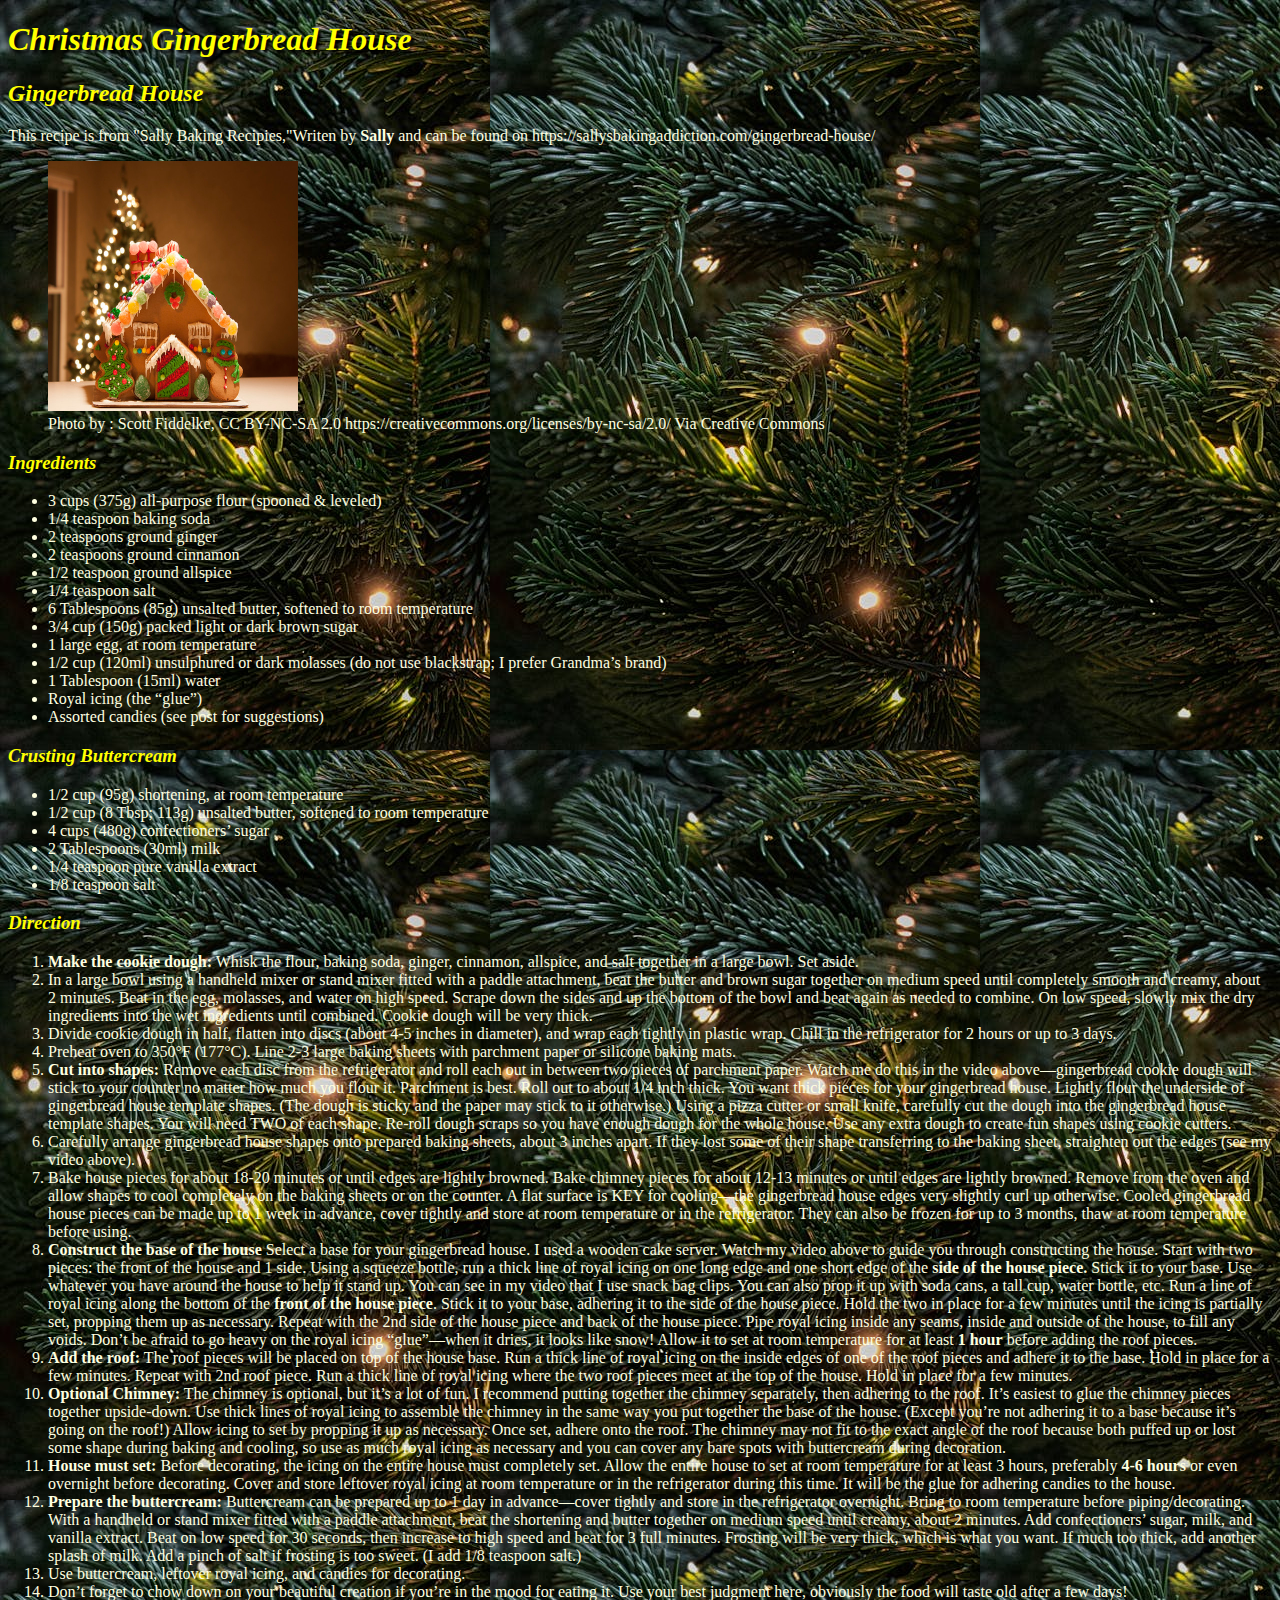
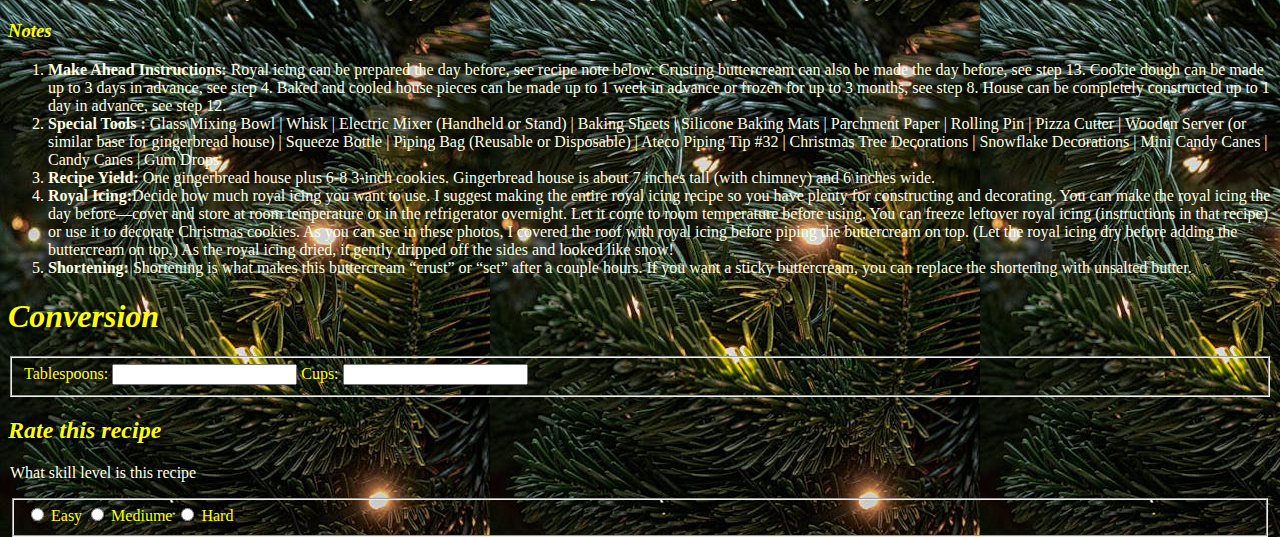
==== html/GingerBread_index.html @ bcf8abc5 "Update GingerBread_index.html" ====
<!DOCTYPE html>
<html lang="en">
  <head>
    <meta charset="utf-8">
    <meta name="author" content="Luis Gama">
    <title>Luis Gingerbread House</title>
    <link href="../css/style.css" rel="stylesheet" type="text/css">
  </head>
  <body id="ginger-bread-recipe">

  <h1> Christmas Gingerbread House</h1>  
  
  <h2>Gingerbread House</h2>
  
  <p>This recipe is from "Sally Baking Recipies,"Writen by <strong> Sally </strong> and can be found on https://sallysbakingaddiction.com/gingerbread-house/</p>
  
  <figure>
  <img src="../images/GingerBread_GingerBread_House_2.jpg" style= "width:250px;height:250px;"
    alt= "Picture of a Gingerbread House">
    <figcaption>Photo by : Scott Fiddelke, CC BY-NC-SA 2.0 https://creativecommons.org/licenses/by-nc-sa/2.0/ Via Creative Commons</figcaption>
  </figure>

  <h3>Ingredients</h3>

  <ul>
    <li>3 cups (375g) all-purpose flour (spooned & leveled)</li>
    <li> 1/4 teaspoon baking soda</li>
    <li>2 teaspoons ground ginger</li>
    <li>2 teaspoons ground cinnamon</li>
    <li>1/2 teaspoon ground allspice</li>
    <li>1/4 teaspoon salt</li>
    <li>6 Tablespoons (85g) unsalted butter, softened to room temperature</li>
    <li>3/4 cup (150g) packed light or dark brown sugar</li>
    <li>1 large egg, at room temperature</li>
    <li>1/2 cup (120ml) unsulphured or dark molasses (do not use blackstrap; I prefer Grandma’s brand)</li>
    <li>1 Tablespoon (15ml) water</li>
    <li>Royal icing (the “glue”)</li>
    <li>Assorted candies (see post for suggestions)</li>
  </ul>

  <h3> Crusting Buttercream</h3>

  <ul>
    <li>1/2 cup (95g) shortening, at room temperature</li>
    <li>1/2 cup (8 Tbsp; 113g) unsalted butter, softened to room temperature</li>
    <li>4 cups (480g) confectioners’ sugar</li>
    <li>2 Tablespoons (30ml) milk</li>
    <li>1/4 teaspoon pure vanilla extract</li>
    <li>1/8 teaspoon salt</li>
  </ul>

  <h3>Direction</h3>

  <ol>
    <li> <strong>Make the cookie dough:</strong> Whisk the flour, baking soda, ginger, cinnamon, allspice, and salt together in a large bowl. Set aside. </li>

    <li>  In a large bowl using a handheld mixer or stand mixer fitted with a paddle attachment, beat the butter and brown sugar together on medium speed until completely smooth and creamy, about 2 minutes. Beat in the egg, molasses, and water on high speed. Scrape down the sides and up the bottom of the bowl and beat again as needed to combine. On low speed, slowly mix the dry ingredients into the wet ingredients until combined. Cookie dough will be very thick.</li>
    <li>  Divide cookie dough in half, flatten into discs (about 4-5 inches in diameter), and wrap each tightly in plastic wrap. Chill in the refrigerator for 2 hours or up to 3 days.</li>
    <li>  Preheat oven to 350°F (177°C). Line 2-3 large baking sheets with parchment paper or silicone baking mats.</li>
    <li> <strong>Cut into shapes:</strong> Remove each disc from the refrigerator and roll each out in between two pieces of parchment paper. Watch me do this in the video above—gingerbread cookie dough will stick to your counter no matter how much you flour it. Parchment is best. Roll out to about 1/4 inch thick. You want thick pieces for your gingerbread house. Lightly flour the underside of gingerbread house template shapes. (The dough is sticky and the paper may stick to it otherwise.) Using a pizza cutter or small knife, carefully cut the dough into the gingerbread house template shapes. You will need TWO of each shape. Re-roll dough scraps so you have enough dough for the whole house. Use any extra dough to create fun shapes using cookie cutters.</li>
    <li>Carefully arrange gingerbread house shapes onto prepared baking sheets, about 3 inches apart. If they lost some of their shape transferring to the baking sheet, straighten out the edges (see my video above).</li>
    <li>Bake house pieces for about 18-20 minutes or until edges are lightly browned. Bake chimney pieces for about 12-13 minutes or until edges are lightly browned. Remove from the oven and allow shapes to cool completely on the baking sheets or on the counter. A flat surface is KEY for cooling—the gingerbread house edges very slightly curl up otherwise. Cooled gingerbread house pieces can be made up to 1 week in advance, cover tightly and store at room temperature or in the refrigerator. They can also be frozen for up to 3 months, thaw at room temperature before using.</li>
    <li> <strong>Construct the base of the house</strong> Select a base for your gingerbread house. I used a wooden cake server. Watch my video above to guide you through constructing the house. Start with two pieces: the front of the house and 1 side. Using a squeeze bottle, run a thick line of royal icing on one long edge and one short edge of the <strong> side of the house piece. </strong> Stick it to your base. Use whatever you have around the house to help it stand up. You can see in my video that I use snack bag clips. You can also prop it up with soda cans, a tall cup, water bottle, etc. Run a line of royal icing along the bottom of the <strong>front of the house piece</strong>. Stick it to your base, adhering it to the side of the house piece. Hold the two in place for a few minutes until the icing is partially set, propping them up as necessary. Repeat with the 2nd side of the house piece and back of the house piece. Pipe royal icing inside any seams, inside and outside of the house, to fill any voids. Don’t be afraid to go heavy on the royal icing “glue”—when it dries, it looks like snow! Allow it to set at room temperature for at least <strong>1 hour</strong> before adding the roof pieces.</li>
    <li> <strong>Add the roof:</strong> The roof pieces will be placed on top of the house base. Run a thick line of royal icing on the inside edges of one of the roof pieces and adhere it to the base. Hold in place for a few minutes. Repeat with 2nd roof piece. Run a thick line of royal icing where the two roof pieces meet at the top of the house. Hold in place for a few minutes.</li>
    <li> <strong>Optional Chimney:</strong> The chimney is optional, but it’s a lot of fun. I recommend putting together the chimney separately, then adhering to the roof. It’s easiest to glue the chimney pieces together upside-down. Use thick lines of royal icing to assemble the chimney in the same way you put together the base of the house. (Except you’re not adhering it to a base because it’s going on the roof!) Allow icing to set by propping it up as necessary. Once set, adhere onto the roof. The chimney may not fit to the exact angle of the roof because both puffed up or lost some shape during baking and cooling, so use as much royal icing as necessary and you can cover any bare spots with buttercream during decoration.</li>
    <li> <strong>House must set:</strong> Before decorating, the icing on the entire house must completely set. Allow the entire house to set at room temperature for at least 3 hours, preferably <strong>4-6 hours</strong> or even overnight before decorating. Cover and store leftover royal icing at room temperature or in the refrigerator during this time. It will be the glue for adhering candies to the house.</li>
    <li> <strong>Prepare the buttercream:</strong> Buttercream can be prepared up to 1 day in advance—cover tightly and store in the refrigerator overnight. Bring to room temperature before piping/decorating. With a handheld or stand mixer fitted with a paddle attachment, beat the shortening and butter together on medium speed until creamy, about 2 minutes. Add confectioners’ sugar, milk, and vanilla extract. Beat on low speed for 30 seconds, then increase to high speed and beat for 3 full minutes. Frosting will be very thick, which is what you want. If much too thick, add another splash of milk. Add a pinch of salt if frosting is too sweet. (I add 1/8 teaspoon salt.)</li>
    <li>Use buttercream, leftover royal icing, and candies for decorating.</li>
    <li>Don’t forget to chow down on your beautiful creation if you’re in the mood for eating it. Use your best judgment here, obviously the food will taste old after a few days!</li>
  </ol>

  <h3> Notes</h3>
  <ol> 
    <li><strong>Make Ahead Instructions:</strong> Royal icing can be prepared the day before, see recipe note below. Crusting buttercream can also be made the day before, see step 13. Cookie dough can be made up to 3 days in advance, see step 4. Baked and cooled house pieces can be made up to 1 week in advance or frozen for up to 3 months, see step 8. House can be completely constructed up to 1 day in advance, see step 12.</li>
  <li> <strong>Special Tools :</strong> Glass Mixing Bowl | Whisk | Electric Mixer (Handheld or Stand) | Baking Sheets | Silicone Baking Mats | Parchment Paper | Rolling Pin | Pizza Cutter | Wooden Server (or similar base for gingerbread house) | Squeeze Bottle | Piping Bag (Reusable or Disposable) | Ateco Piping Tip #32 | Christmas Tree Decorations | Snowflake Decorations | Mini Candy Canes | Candy Canes | Gum Drops</li>
    <li> <strong>Recipe Yield:</strong> One gingerbread house plus 6-8 3-inch cookies. Gingerbread house is about 7 inches tall (with chimney) and 6 inches wide.</li>
    <li> <strong>Royal Icing:</strong>Decide how much royal icing you want to use. I suggest making the entire royal icing recipe so you have plenty for constructing and decorating. You can make the royal icing the day before—cover and store at room temperature or in the refrigerator overnight. Let it come to room temperature before using. You can freeze leftover royal icing (instructions in that recipe) or use it to decorate Christmas cookies. As you can see in these photos, I covered the roof with royal icing before piping the buttercream on top. (Let the royal icing dry before adding the buttercream on top.) As the royal icing dried, it gently dripped off the sides and looked like snow!</li>
    <li> <strong>Shortening:</strong> Shortening is what makes this buttercream “crust” or “set” after a couple hours. If you want a sticky buttercream, you can replace the shortening with unsalted butter.</li>
  </ol>
  </body>


  <h1>Conversion</h1>
  <fieldset>
    <label for="tablespoons"> Tablespoons:</label>
    <input type="number" id="tablespoons" name="tablespoons"> 
    <label for="cups"> Cups:</label>
    <input type="number" id="cups" name="cups">
  </fieldset>



<h2> Rate this recipe</h2>
<legend>
  <p>What skill level is this recipe</p>
    <fieldset>
      <input type="radio" id="Easy" name="skill" value="Easy">
      <label for="Easy">Easy</label>
      <input type="radio" id="Mediume" name="skill" value="Mediume">
      <label for="Mediume">Mediume</label>
      <input type="radio" id="Hard" name="skill" value="Hard">
      <label for="Hard">Hard</label>
  </fieldset>
</legend>


  
</html>
---- css/style.css ----
html {
  height: 100%;
  width: 100%;
}

body#pho-recipe, body#index-page {
  font-family: "Roboto", sans-serif;
  font-optical-sizing: auto;
  font-size: 18px;
  /* 
  This image is from Pixabay and was published under the 
  Creative Commons CC0 1.0 Universal Public Domain Dedication license 
  https://web.archive.org/web/20161229043156/https://pixabay.com/en/service/terms/
  */
  background-image: url('../images/paper-pattern-black-background.jpg');
  background-attachment: fixed;
}

#pho-recipe h1, #index-page h1, #pho-recipe h2, #index-page h2, #pho-recipe h3, #index-page h3, #pho-recipe h4, #index-page h4 {
  color: #556b2f;
  font-family: "Fredoka", sans-serif;
}

#pho-recipe h1, #index-page h1 {
  font-weight: 500;
  font-style: normal;
  font-size: 3rem;
}

#pho-recipe a, #index-page a {
  color: #d2691e;
  text-decoration: none;
}

#pho-recipe a:hover, #index-page a:hover {
  color: #a0522d;
}

/* Home page */
.thumbnail {
  width: 100%;
  max-width: 600px;
  height: 400px;
  background-size: cover;
  background-position: center;
  border-radius: 0.4rem;
}

.thumbnail#pho-thumbnail {
  background-image: url('../images/pho-recipe-image.jpg');
}

.thumbnail#paella-thumbnail {
  background-image: url('../images/Homemade_Paella_with_lots_of_seafood.jpg');
}

.thumbnail#ginger-bread-thumbnail {
  background-image: url('../images/GingerBread_GingerBread_House_2.jpg');
}

@media only screen and (max-width: 500px) {
  .thumbnail {
    height: 250px;
  }
}

#index-page .container {
  max-width: 700px;
}

.container {
  max-width: 1024px;
  margin: 4rem auto 4rem;
  background-color: #fff;
  padding: 1rem 3rem 0;
  border-top-right-radius: 1rem;
  border-top-left-radius: 1rem;
  box-sizing: border-box;
  border: 6px solid #000;
}

.container input{
  padding: 0.5rem;
  border-radius: 0.4rem;
  border: 1px solid #aaa;
}

.rate-recipe {
  margin-top: 3rem;
}

.rate-recipe fieldset {
  border: 1px solid #d7d7d7;
  border-radius: 0.4rem;
}

.container fieldset label {
  color: #666;
}

.recipe-image {
  margin: 0;
}

.recipe-image img {
  width: 100%;
  height: auto;
  display: block;
  border-top-left-radius: 0.3rem;
  border-top-right-radius: 0.3rem;
}

.recipe-image figcaption {
  color: #a4a4a4;
  font-size: 14px;
  background-color: #f4f4f4;
  padding: 0.5rem;
  border-bottom-left-radius: 0.3rem;
  border-bottom-right-radius: 0.3rem;
}

#pho-recipe li {
  margin-bottom: 0.5rem;
}

#pho-recipe .checkmark li {
  list-style: none;
  position: relative;
}

#pho-recipe .checkmark li::before {
  /* 
  Found this checkmark list style online, looks cool 
  https://sharkcoder.com/blocks/list
  */
  content: ""; 
  position: absolute; 
  left: -18px; 
  top: 5px; 
  width: 3px;
  height: 6px;
  border: solid #8fbc8f;
  border-width: 0 2px 2px 0;
  transform: rotate(45deg);
}

#pho-recipe ol li {
  margin-bottom: 1rem;;
}

#pho-recipe ol li::marker {
  color: #aaa;
  font-weight: bold;
}

#pho-recipe footer, #index-page footer {
  margin-top: 5rem;
}

#pho-recipe footer span, #index-page footer span {
  float: right;
}

@media only screen and (max-width: 728px) {
  body#pho-recipe, body#index-page {
    font-size: 16px;
  }
  .container {
    padding: 1rem;
    padding-bottom: 0;
  }
  #pho-recipe h1, #index-page h1 {
    font-size: 2rem;
  }
  #pho-recipe ul, #pho-recipe ol {
    padding: 22px;
  }
  #pho-recipe footer, #index-page footer {
    margin-top: 2rem;
  }
  #pho-recipe footer span, #index-page footer span {
    float: none;
    display: block;
  }
}

body#ginger-bread-recipe {
  background: Drak green;
  background-image: url('../images/GingerBread_Christmas tree background.jpeg');
  color:Yellow;
  Font-family: "times new roman", times, serif;
  /*font-weight:bold, */
}

#ginger-bread-recipe h1, #ginger-bread-recipe h2, #ginger-bread-recipe h3 {
  font-family: "times new roman", times, serif;
  color: yellow;
  text-shadow: 3px 3px 3px Black;
  font-style: oblique; 
  /*font-size:30px; */
}

#ginger-bread-recipe p {
  color:lightyellow;
}
#ginger-bread-recipe li, #ginger-bread-recipe a {
  color:lightyellow;
}
#ginger-bread-recipe figcaption {
  color:lightyellow;
}
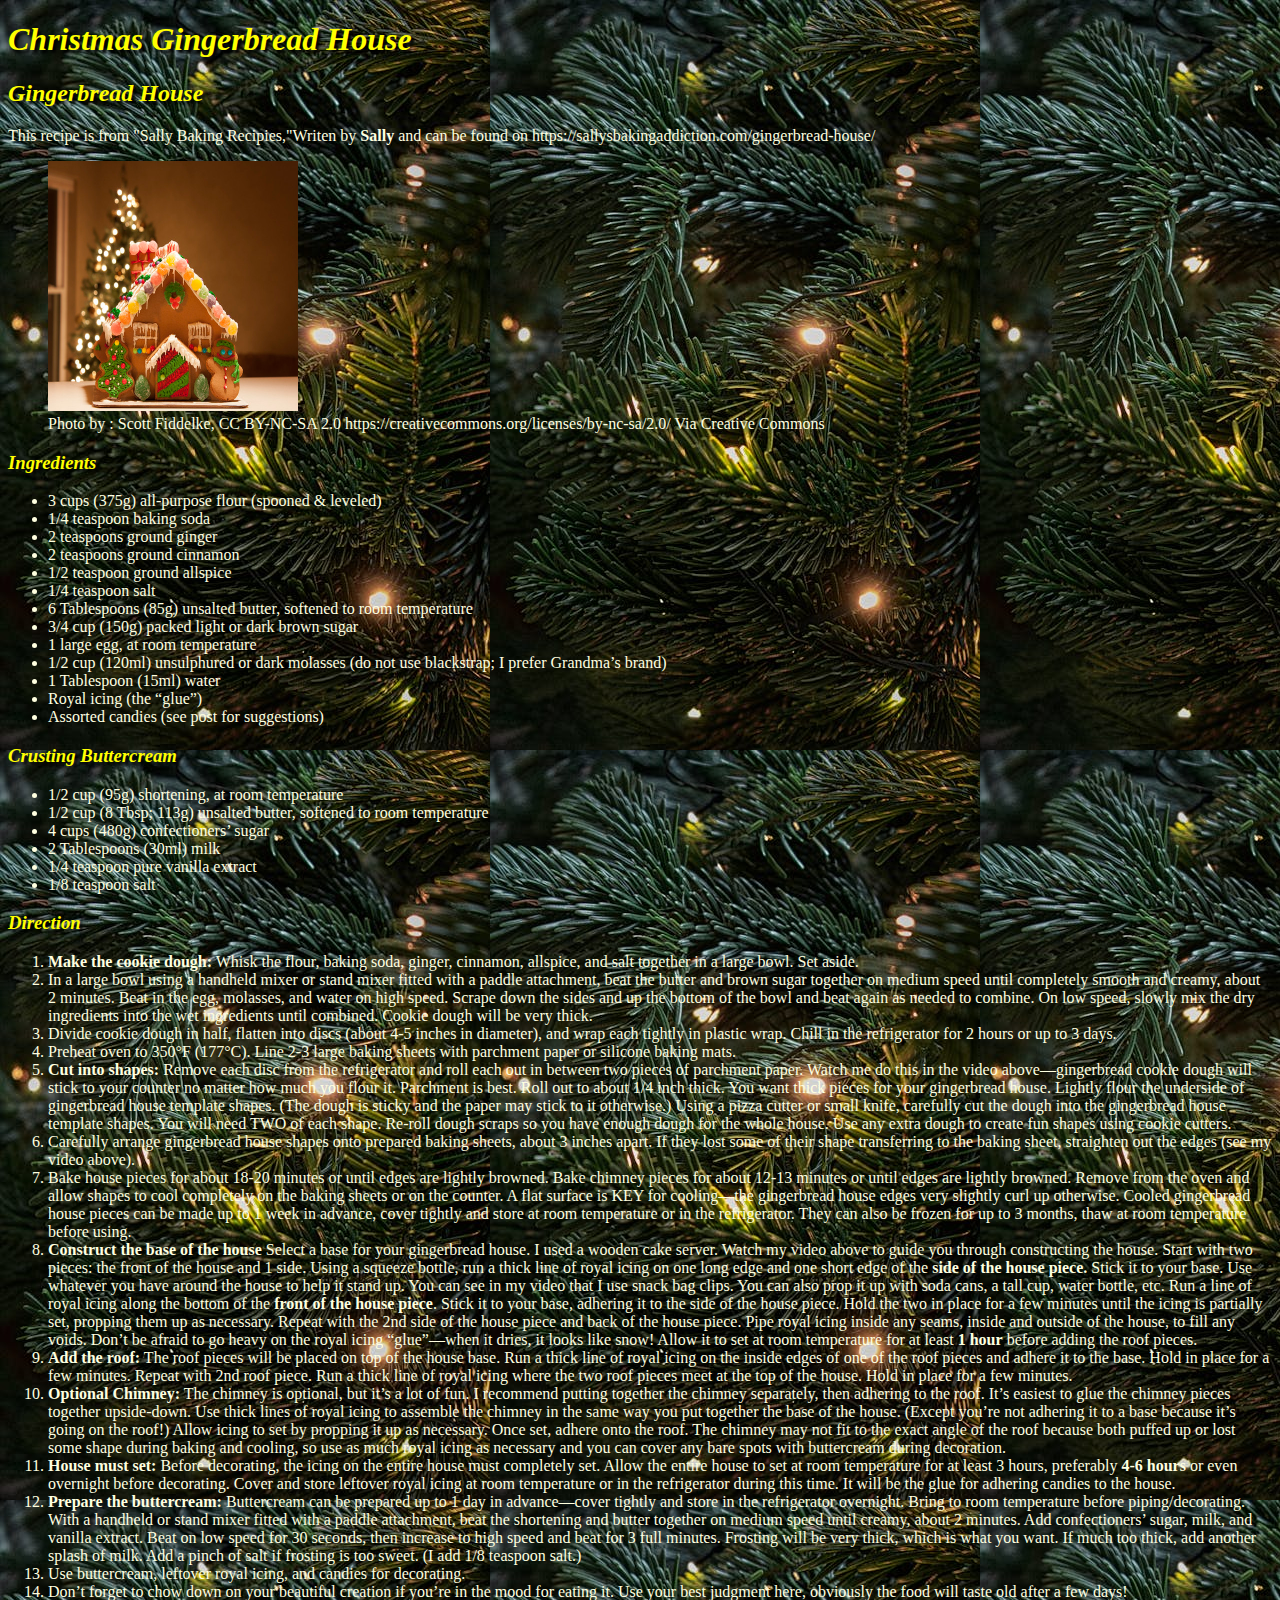
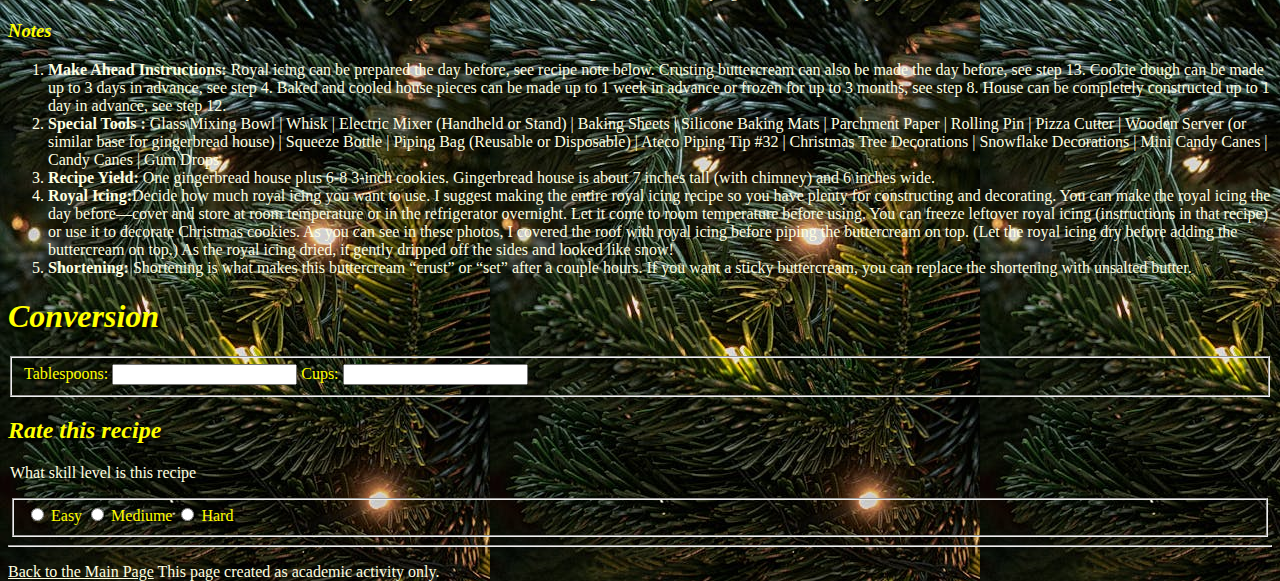
==== commit fd3f4c40: "Update GingerBread_index.html" ====
--- a/html/GingerBread_index.html
+++ b/html/GingerBread_index.html
@@ -96,13 +96,20 @@
     <fieldset>
       <input type="radio" id="Easy" name="skill" value="Easy">
       <label for="Easy">Easy</label>
-      <input type="radio" id="Mediume" name="skill" value="Mediume">
+      <input type="radio" id="Medium" name="skill" value="Medium">
       <label for="Mediume">Mediume</label>
       <input type="radio" id="Hard" name="skill" value="Hard">
       <label for="Hard">Hard</label>
   </fieldset>
 </legend>
 
+ <footer>
+    <hr>
+    <p>
+      <a href="../index.html">Back to the Main Page</a>  
+      <span>This page created as academic activity only.</span>
+    </p>
+  </footer>
 
   
 </html>
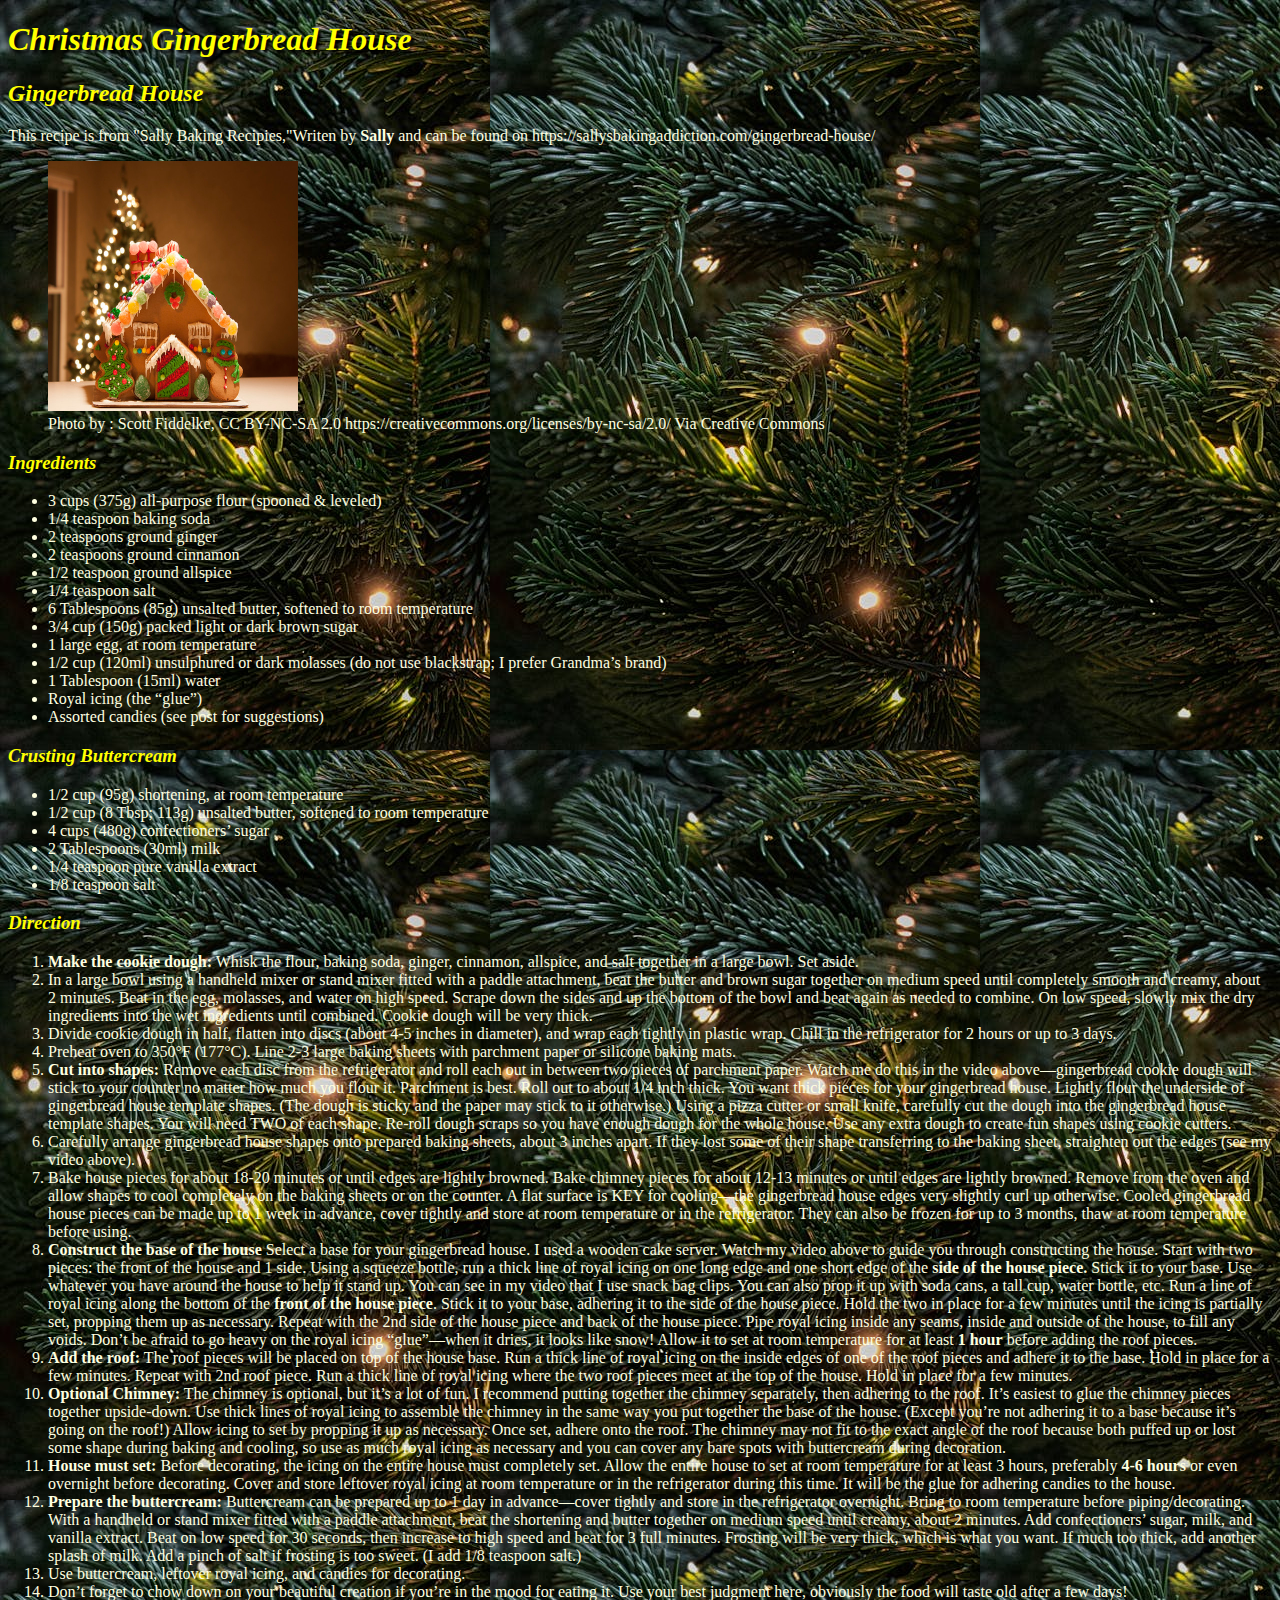
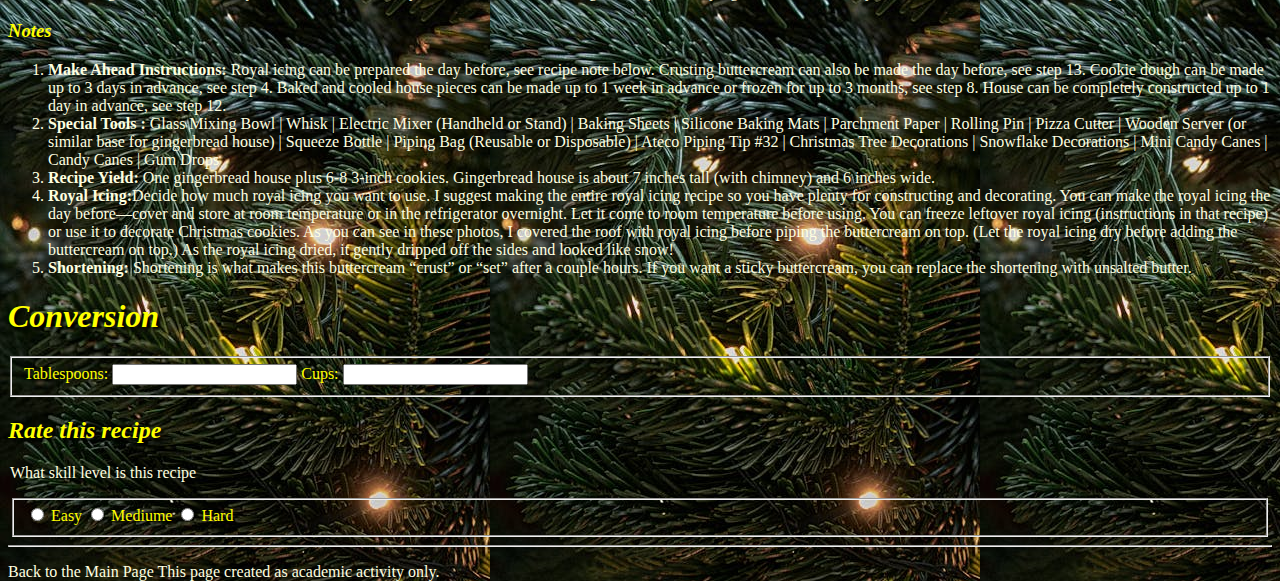
==== commit 6ecab003: "Update GingerBread_index.html" ====
--- a/html/GingerBread_index.html
+++ b/html/GingerBread_index.html
@@ -106,7 +106,7 @@
  <footer>
     <hr>
     <p>
-      <a href="../index.html">Back to the Main Page</a>  
+      <a /n/nhref="../index.html">Back to the Main Page</a>  
       <span>This page created as academic activity only.</span>
     </p>
   </footer>
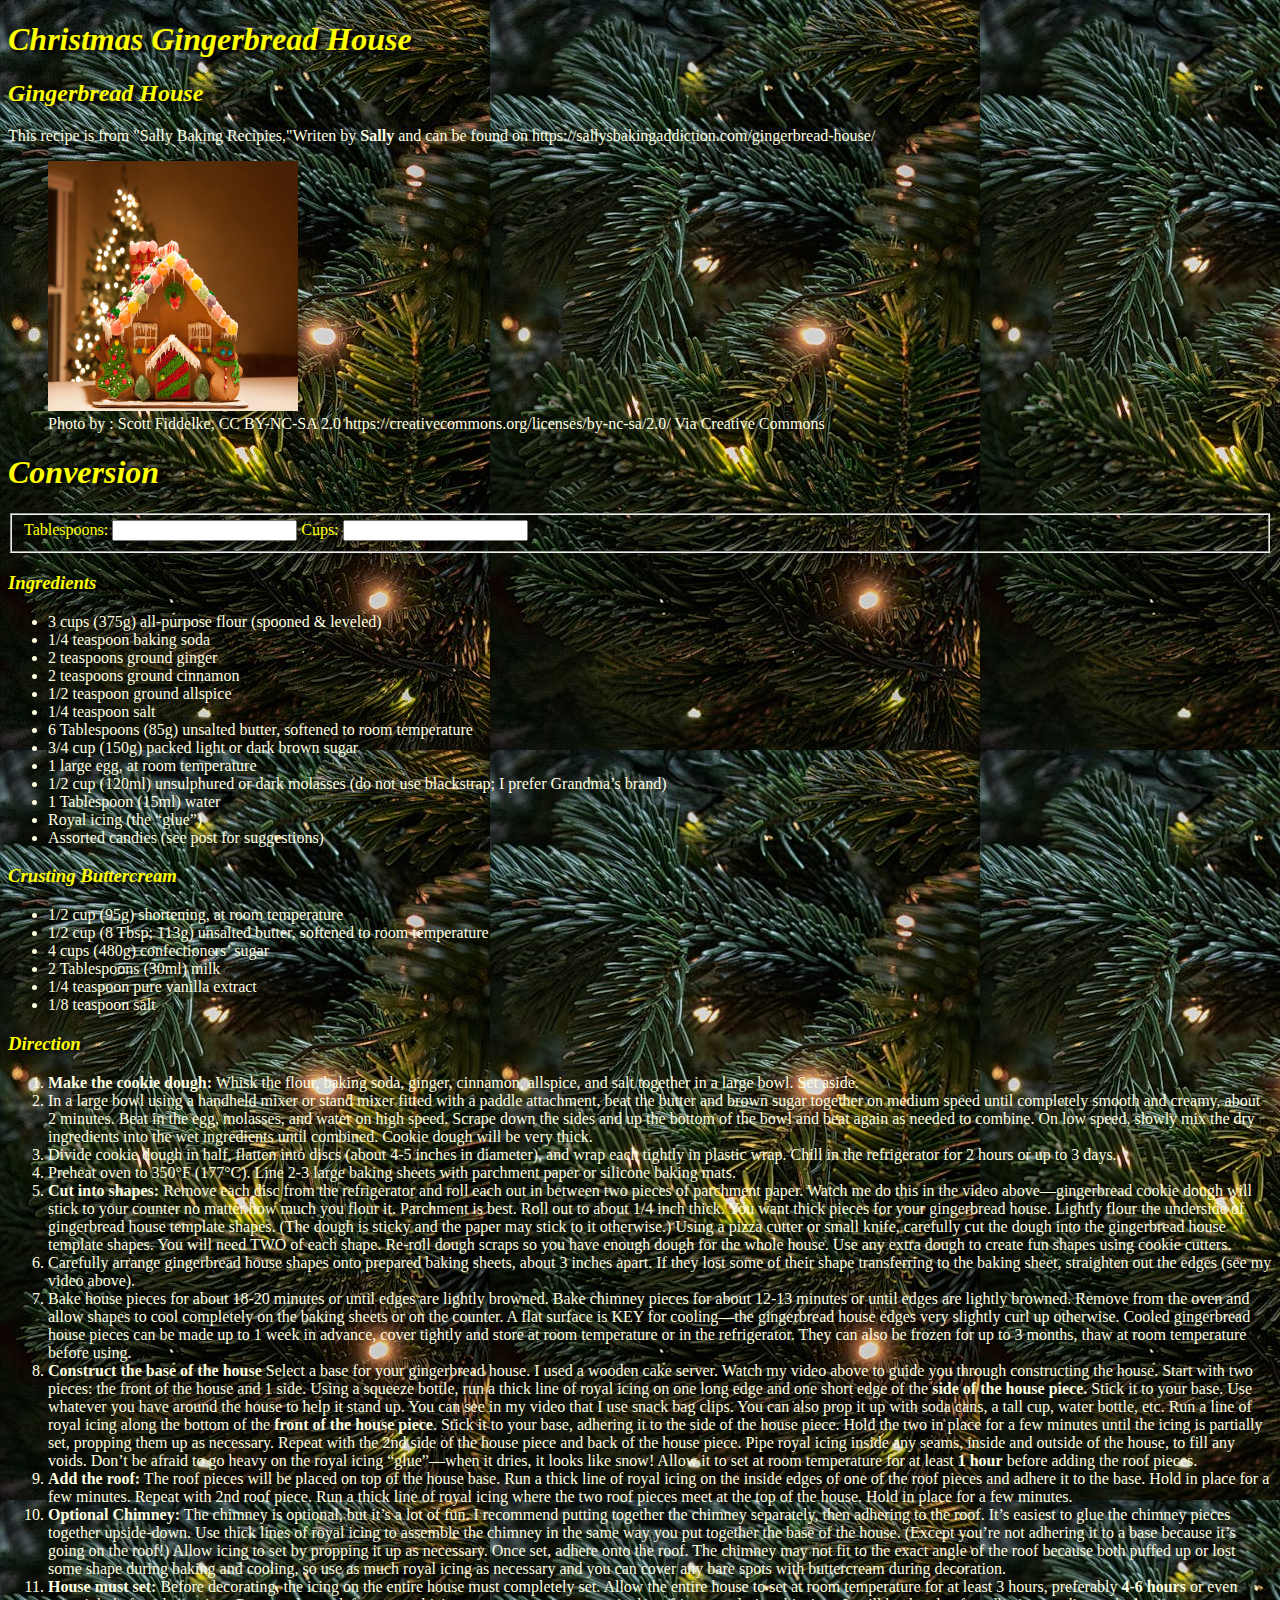
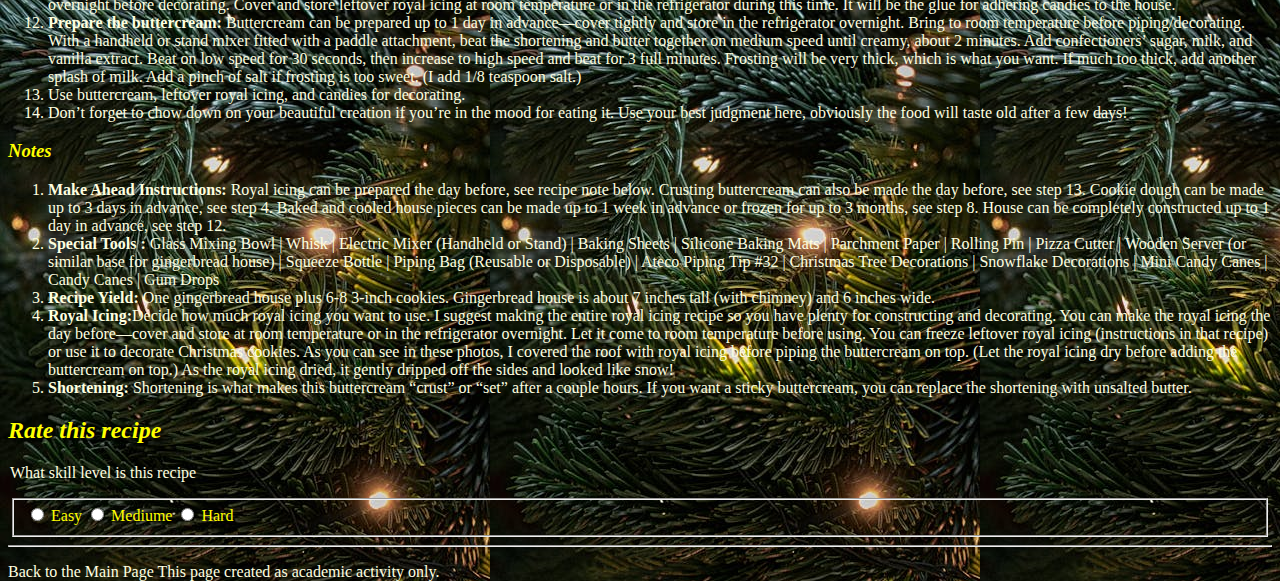
==== commit 626d5c8d: "Update GingerBread_index.html" ====
--- a/html/GingerBread_index.html
+++ b/html/GingerBread_index.html
@@ -20,6 +20,15 @@
     <figcaption>Photo by : Scott Fiddelke, CC BY-NC-SA 2.0 https://creativecommons.org/licenses/by-nc-sa/2.0/ Via Creative Commons</figcaption>
   </figure>
 
+    
+  <h1>Conversion</h1>
+  <fieldset>
+    <label for="tablespoons"> Tablespoons:</label>
+    <input type="number" id="tablespoons" name="tablespoons"> 
+    <label for="cups"> Cups:</label>
+    <input type="number" id="cups" name="cups">
+  </fieldset>
+    
   <h3>Ingredients</h3>
 
   <ul>
@@ -80,16 +89,6 @@
   </body>
 
 
-  <h1>Conversion</h1>
-  <fieldset>
-    <label for="tablespoons"> Tablespoons:</label>
-    <input type="number" id="tablespoons" name="tablespoons"> 
-    <label for="cups"> Cups:</label>
-    <input type="number" id="cups" name="cups">
-  </fieldset>
-
-
-
 <h2> Rate this recipe</h2>
 <legend>
   <p>What skill level is this recipe</p>
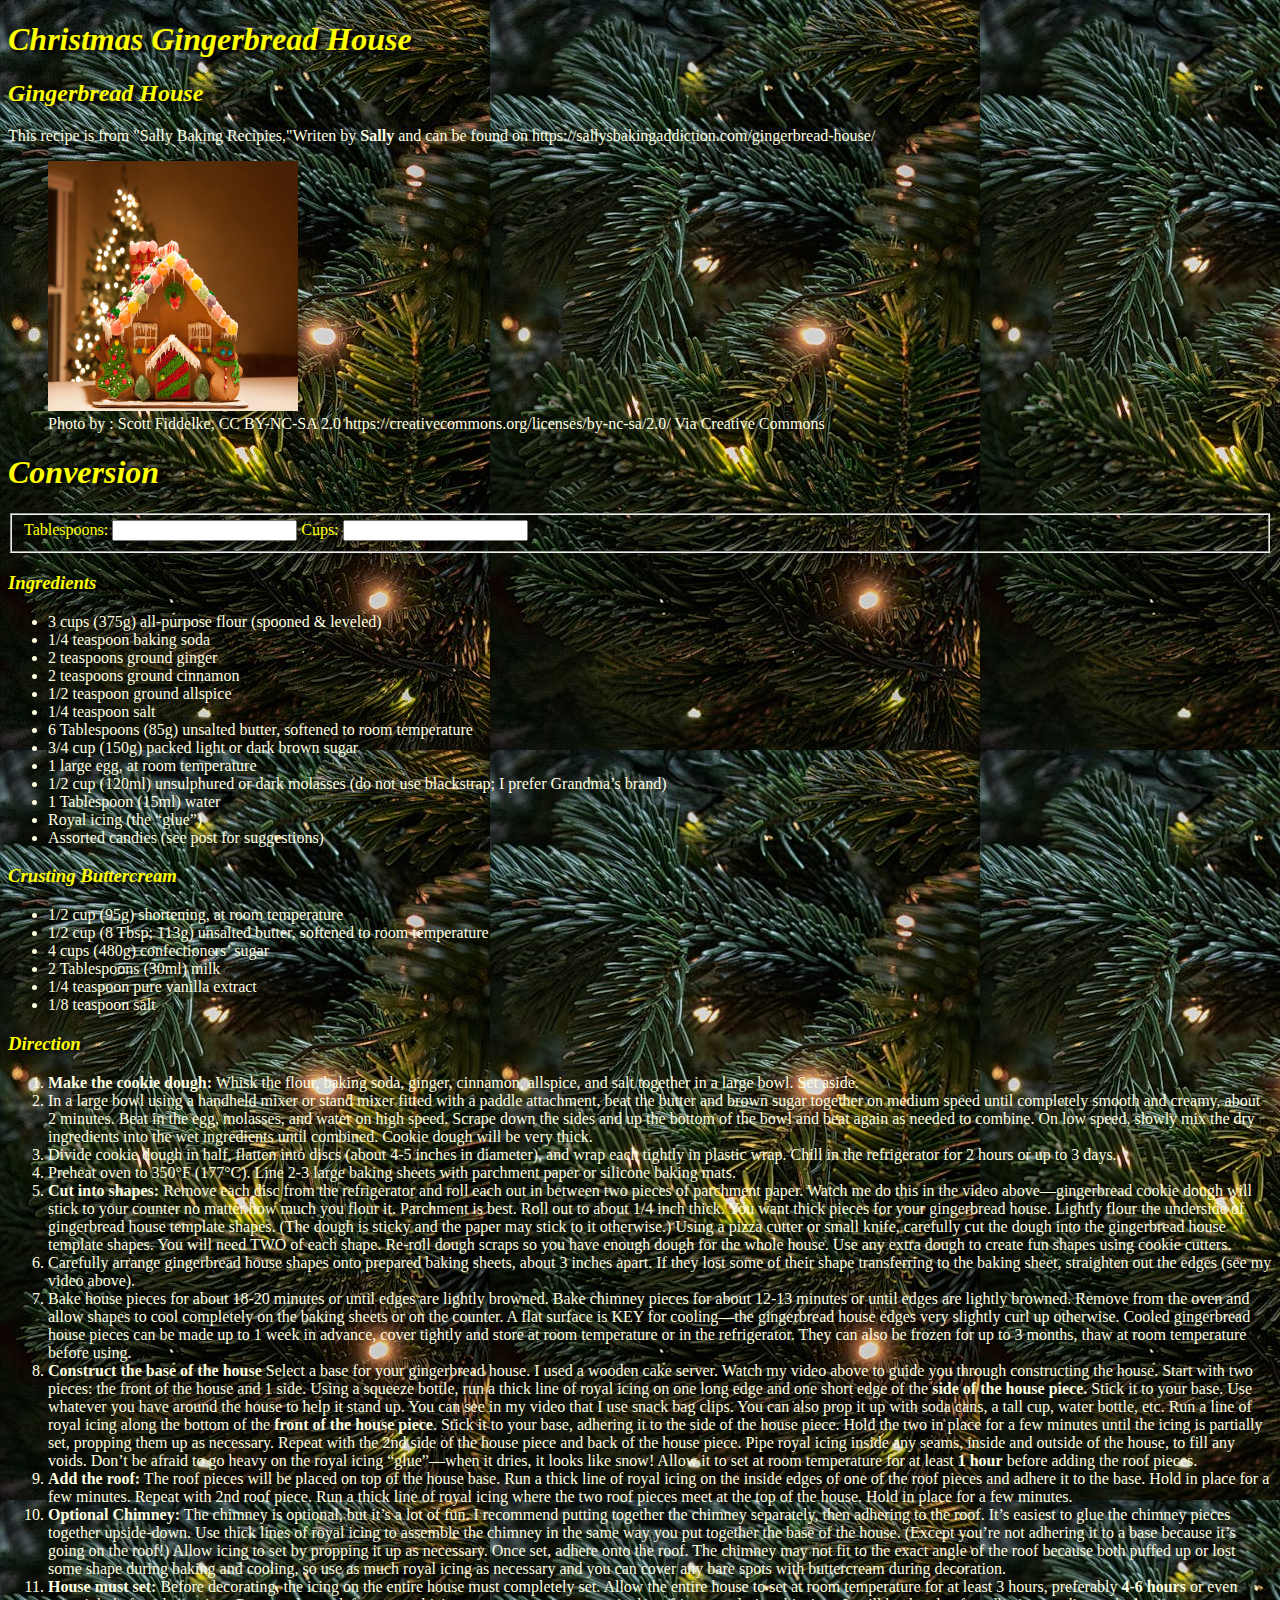
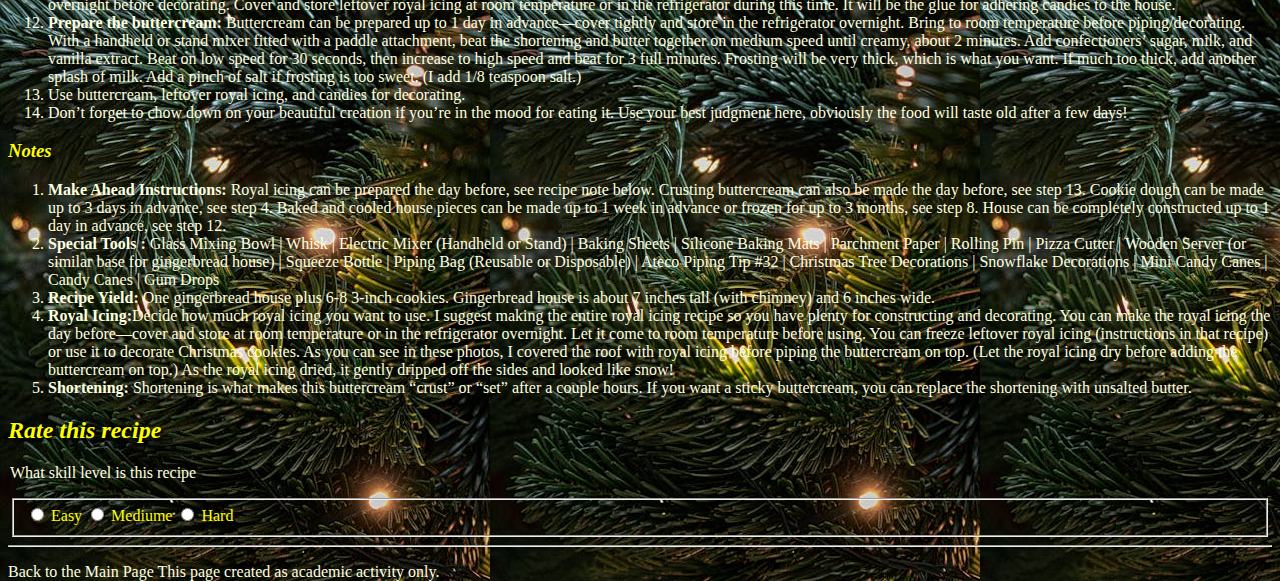
==== commit 644b0e89: "Update GingerBread_index.html" ====
--- a/html/GingerBread_index.html
+++ b/html/GingerBread_index.html
@@ -105,7 +105,7 @@
  <footer>
     <hr>
     <p>
-      <a /n/nhref="../index.html">Back to the Main Page</a>  
+      <a\n href="../index.html">Back to the Main Page</a>  
       <span>This page created as academic activity only.</span>
     </p>
   </footer>
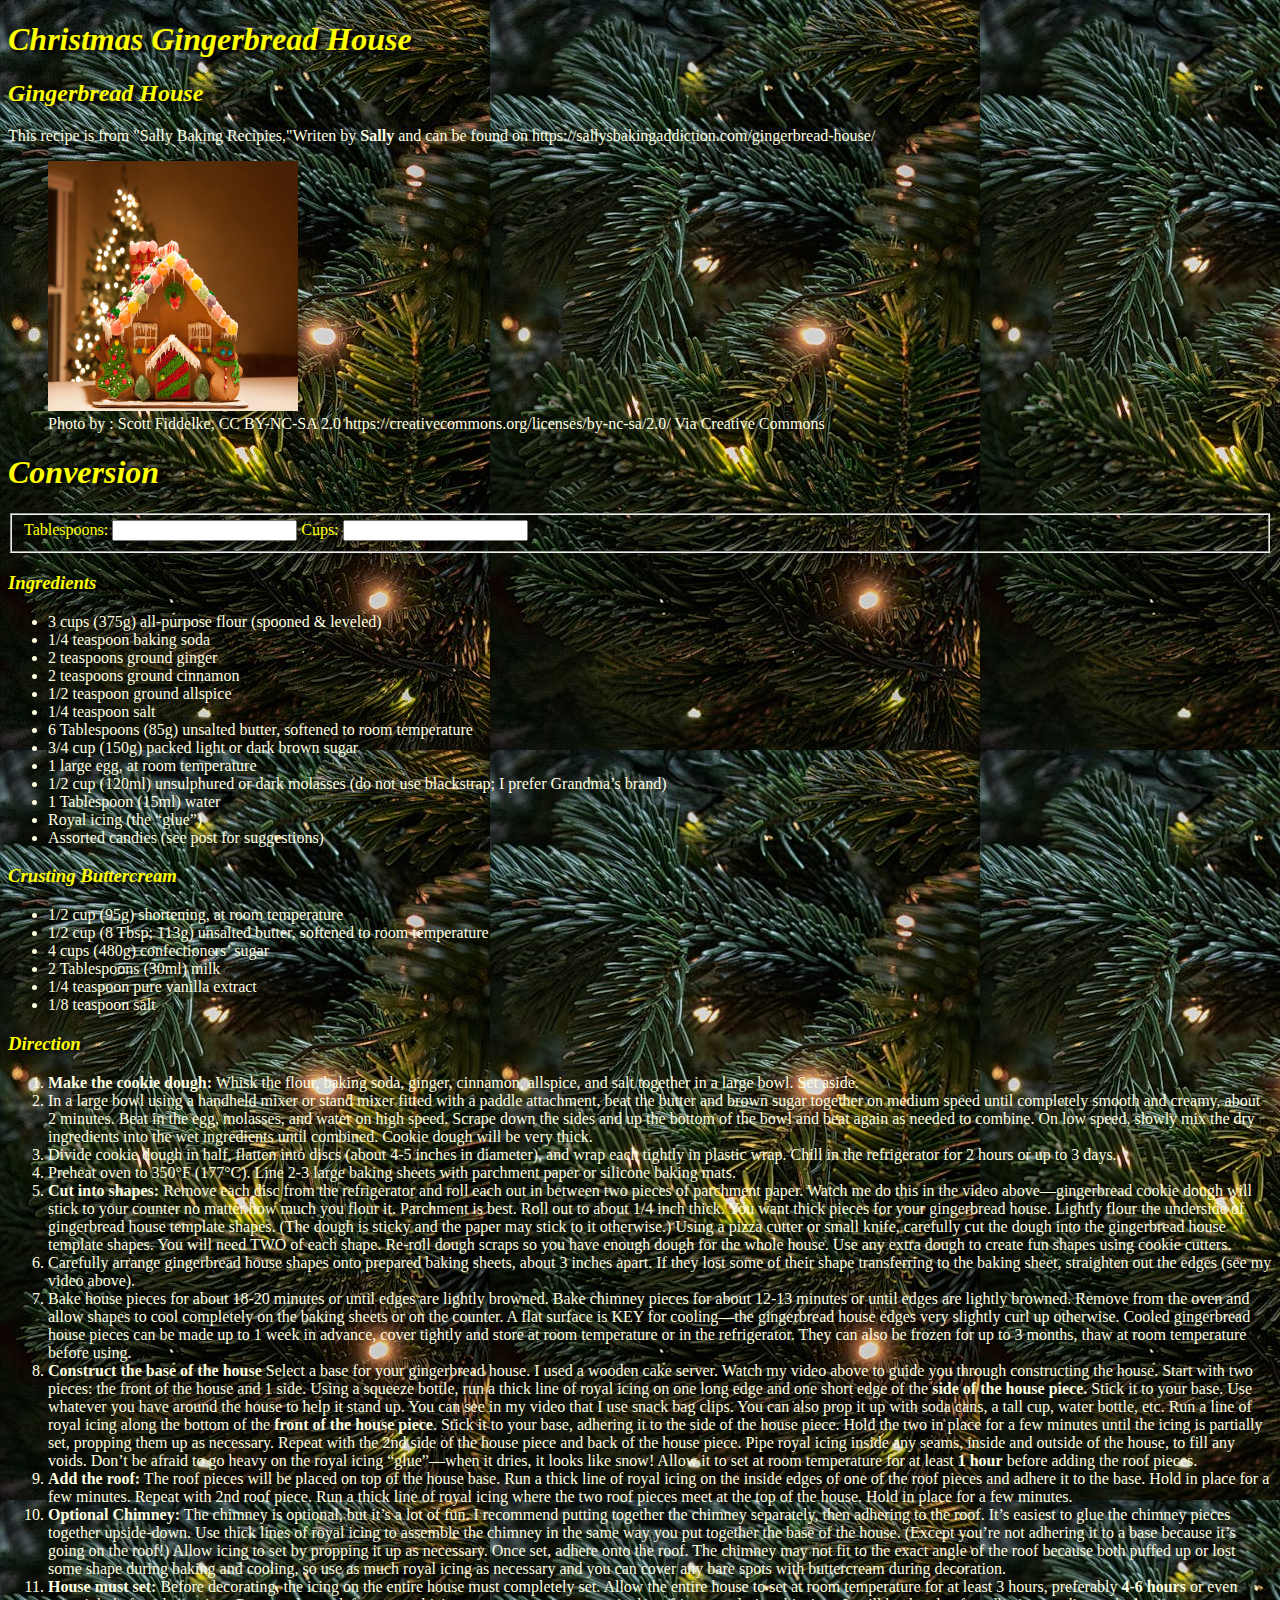
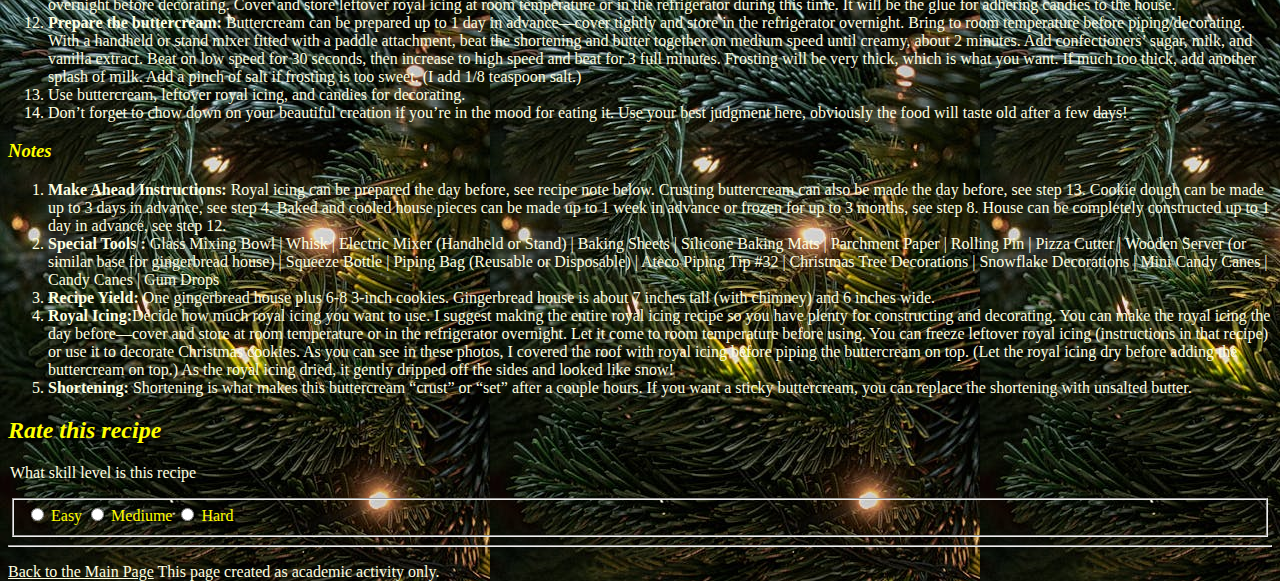
==== commit a3469e2b: "Update GingerBread_index.html" ====
--- a/html/GingerBread_index.html
+++ b/html/GingerBread_index.html
@@ -105,7 +105,7 @@
  <footer>
     <hr>
     <p>
-      <a\n href="../index.html">Back to the Main Page</a>  
+      <a href="../index.html">Back to the Main Page</a>  
       <span>This page created as academic activity only.</span>
     </p>
   </footer>
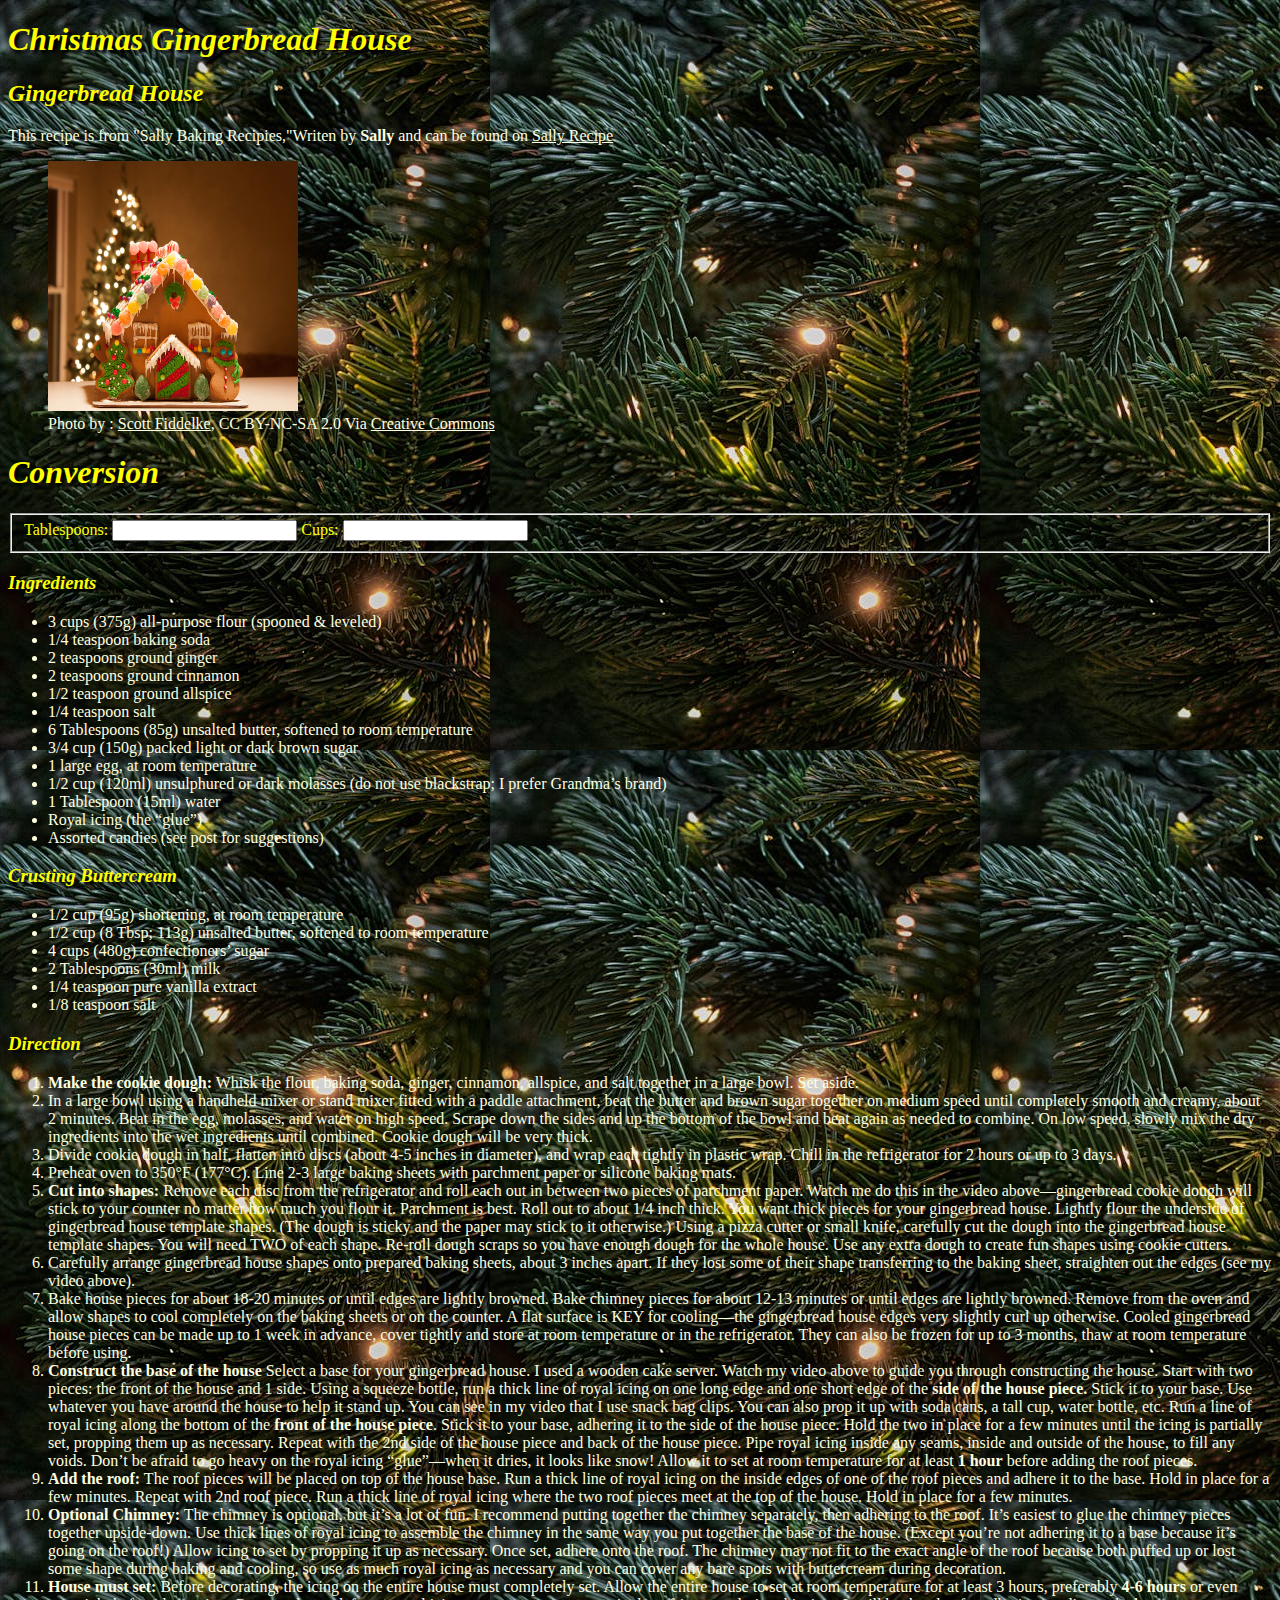
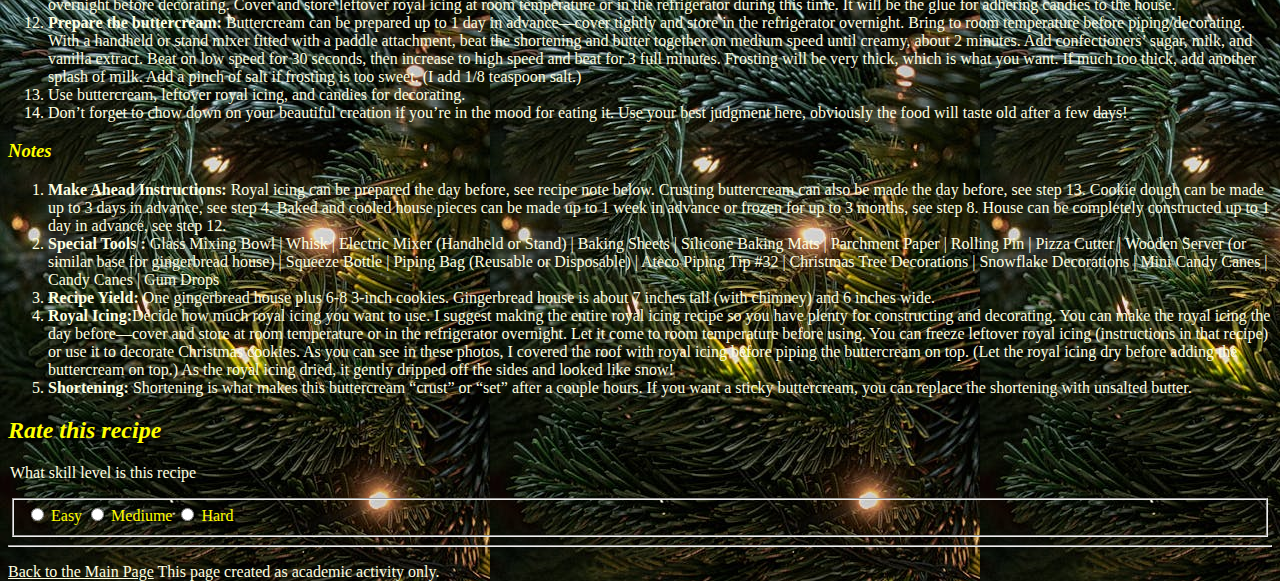
==== commit fd9db57d: "Update GingerBread_index.html" ====
--- a/html/GingerBread_index.html
+++ b/html/GingerBread_index.html
@@ -12,12 +12,12 @@
   
   <h2>Gingerbread House</h2>
   
-  <p>This recipe is from "Sally Baking Recipies,"Writen by <strong> Sally </strong> and can be found on https://sallysbakingaddiction.com/gingerbread-house/</p>
+  <p>This recipe is from "Sally Baking Recipies,"Writen by <strong> Sally </strong> and can be found on <a href="https://sallysbakingaddiction.com/gingerbread-house/">Sally Recipe</a>  </p>
   
   <figure>
   <img src="../images/GingerBread_GingerBread_House_2.jpg" style= "width:250px;height:250px;"
     alt= "Picture of a Gingerbread House">
-    <figcaption>Photo by : Scott Fiddelke, CC BY-NC-SA 2.0 https://creativecommons.org/licenses/by-nc-sa/2.0/ Via Creative Commons</figcaption>
+    <figcaption>Photo by :  <a href="https://www.flickr.com/photos/scottfidd/15872545109"> Scott Fiddelke</a>, CC BY-NC-SA 2.0  Via <a href="https://creativecommons.org/licenses/by-nc-sa/2.0/">Creative Commons</a></figcaption>
   </figure>
 
     
